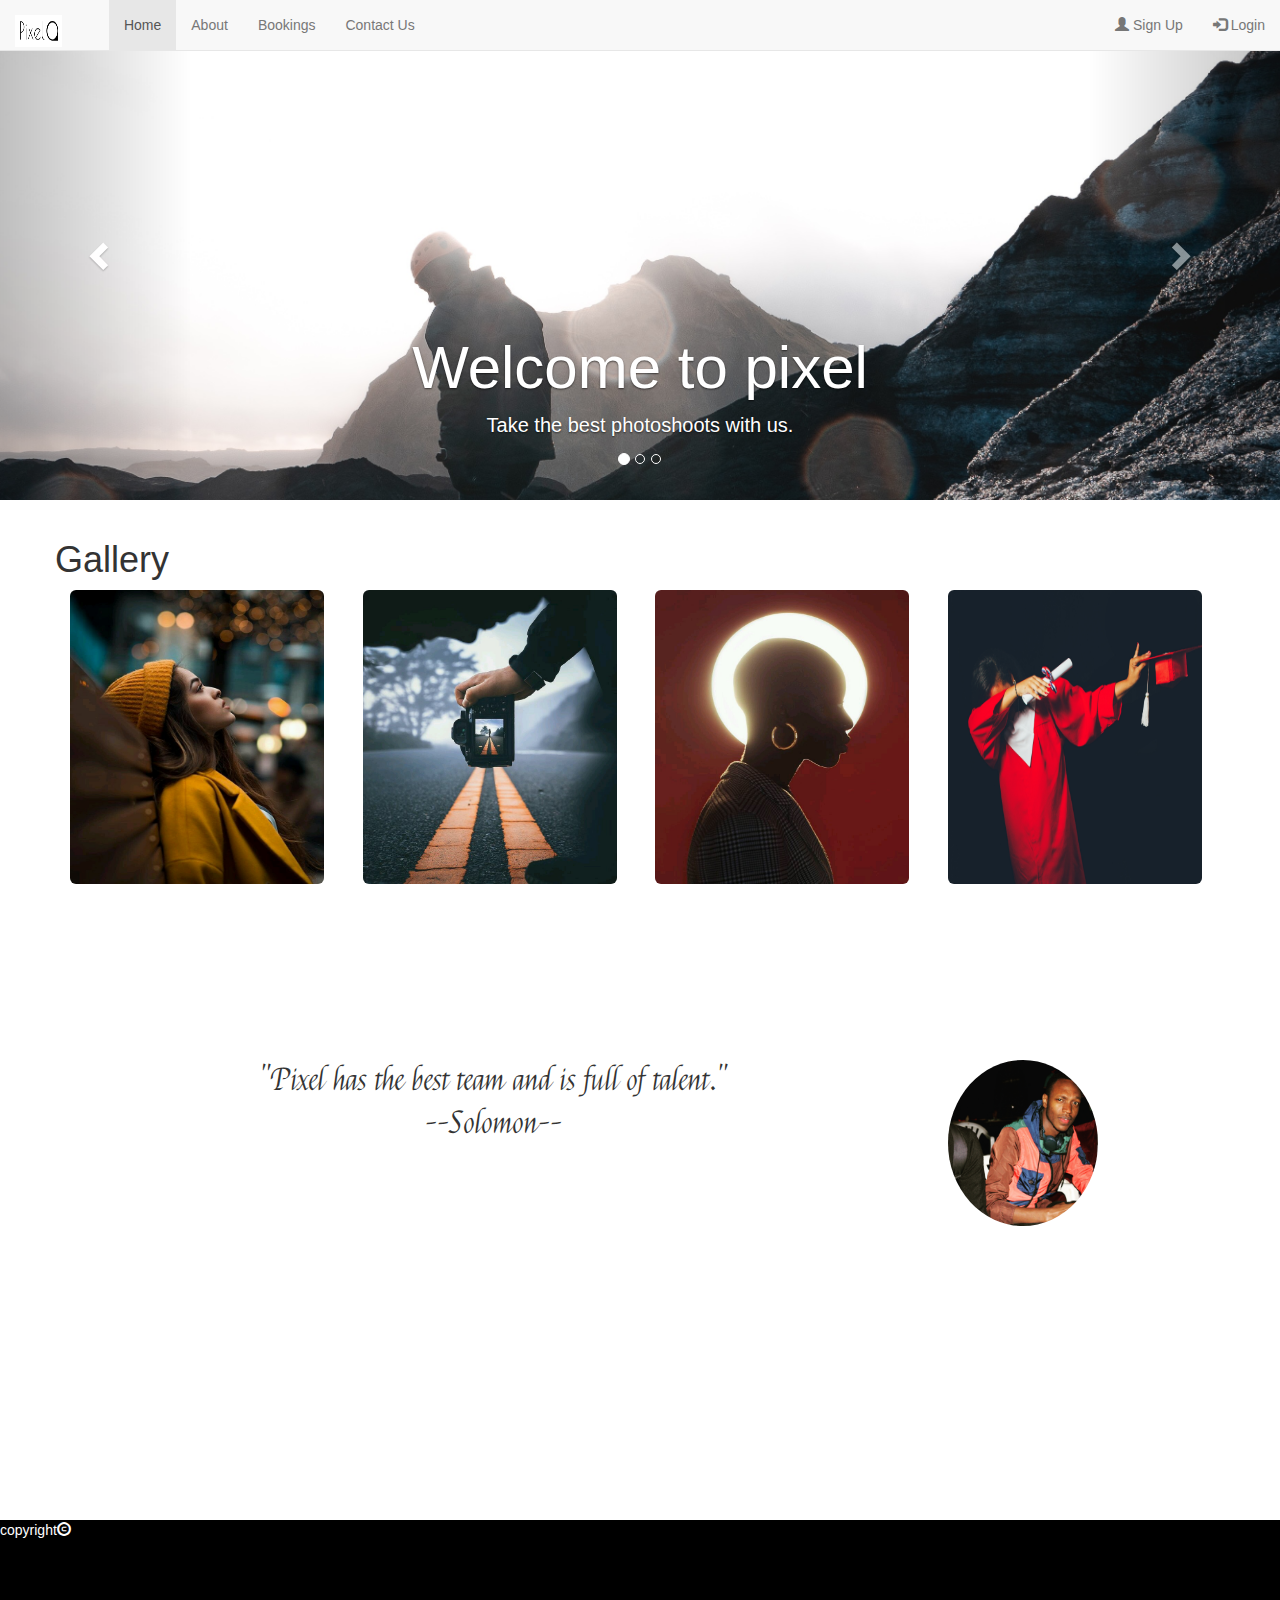
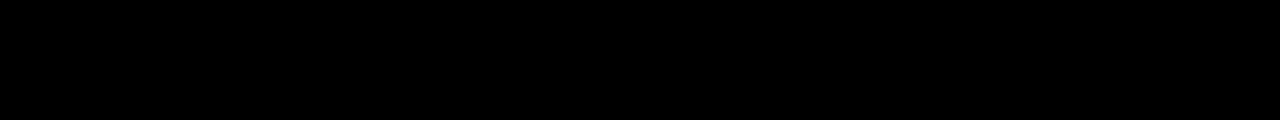
==== index.html @ 1e0c0b25 "[first commit]" ====
<!DOCTYPE html>
<html>
  <head>
    <meta charset="UTF-8" />
    <meta http-equiv="X-UA-Compatible" content="IE=edge" />
    <meta name="viewport" content="width=device-width, initial-scale=1" />

    <link href="bootstrap/css/bootstrap.min.css" rel="stylesheet" />

    <link href="custom.css" rel="stylesheet" />
    <link
      href="https://fonts.googleapis.com/css?family=Felipa"
      rel="stylesheet"
    />

    <title>pixel</title>
  </head>

  <body>
    <nav class="navbar navbar-default navbar-fixed-top">
      <div class="container-fluid">
        <div class="navbar-header">
          <button
            type="button"
            class="navbar-toggle"
            data-toggle="collapse"
            data-target="#myNavbar"
          >
            <span class="icon-bar"></span> <span class="icon-bar"></span>
            <span class="icon-bar"></span>
          </button>
          <a class="navbar-brand" href="#"
            ><img src="images/logo.PNG" height="160%" width="60%" margin="0%"
          /></a>
        </div>

        <div class="collapse navbar-collapse" id="myNavbar">
          <ul class="nav navbar-nav">
            <li class="active"><a href="#">Home</a></li>
            <li><a href="about.html">About</a></li>
            <li><a href="#">Bookings</a></li>
            <li><a href="#">Contact Us</a></li>
          </ul>
          <ul class="nav navbar-nav navbar-right">
            <li>
              <a href="signup.html"
                ><span class="glyphicon glyphicon-user"></span> Sign Up</a
              >
            </li>
            <li>
              <a href="#" data-toggle="modal" data-target="#loginModal"
                ><span class="glyphicon glyphicon-log-in"></span> Login</a
              >
            </li>
          </ul>
        </div>
      </div>
    </nav>

    <div id="mycarousel" class="carousel slide" data-ride="carousel">
      <ol class="carousel-indicators">
        <li data-target="#mycarousel" data-slide-to="0" class="active"></li>
        <li data-target="#mycarousel" data-slide-to="1"></li>
        <li data-target="#mycarousel" data-slide-to="2"></li>
      </ol>

      <div class="carousel-inner">
        <div class="item active">
          <div class="slide1"></div>
          <div class="carousel-caption">
            <h1>Welcome to pixel</h1>
            <p>
              Take the best photoshoots with us.
            </p>
          </div>
        </div>
        <div class="item">
          <div class="slide2"></div>
          <div class="carousel-caption">
            <h1>Weddings.</h1>
            <p>Hire the best company to cover your Weddings.</p>
          </div>
        </div>
        <div class="item">
          <div class="slide3"></div>
          <div class="carousel-caption">
            <h1>Clean and Elegant</h1>
          </div>
        </div>
      </div>

      <a class="left carousel-control" href="#mycarousel" data-slide="prev">
        <span class="glyphicon glyphicon-chevron-left"></span>
      </a>
      <a class="right carousel-control" href="#mycarousel" data-slide="next">
        <span class="glyphicon glyphicon-chevron-right"></span>
      </a>
    </div>
    <br />

    <div class="container-fluid myphoto-section ">
      <div class="container">
        <div class="row">
          <h1>Gallery</h1>
          <div class="col-md-3">
            <img
              src="images/sit.jpg"
              alt="person"
              height="294px"
              width="254px"
              class="img-rounded"
            />
          </div>
          <div class="col-md-3">
            <img
              src="images/cam.jpg"
              alt="person"
              height="294px"
              width="254px"
              class="img-rounded"
            />
          </div>
          <div class="col-md-3">
            <img
              src="images/head.jpg"
              alt="person"
              height="294px"
              width="254px"
              class="img-rounded"
            />
          </div>
          <div class="col-md-3">
            <img
              src="images/zed.jpg"
              alt="person"
              height="294px"
              width="254px"
              class="img-rounded"
            />
          </div>
        </div>
      </div>
    </div>
    <div class="container-fluid myphoto-section ">
      <div class="container Testimonials">
        <div class="row"></div>
        <br />
        <div class="row">
          <h1></h1>
          <div class="col-md-9">
            <p class="text-center">
              "Pixel has the best team and is full of talent."<br />
              --Solomon--
            </p>
          </div>
          <div class="col-md-3">
            <img
              src="images/solo.JPG"
              alt=""
              class="img-circle"
              height="166px"
              width="150px"
            />
          </div>
        </div>
      </div>
    </div>
    <footer>
      <p>
        copyright<span><i class="glyphicon glyphicon-copyright-mark"></i></span>
      </p>
    </footer>

    <form action="#" id="signupForm">
      <div class="modal fade" id="loginModal" tabindex="-1">
        <div class="modal-dialog modal-sm">
          <div class="modal-content">
            <div class="modal-header">
              <button type="button" class="close" data-dismiss="modal">
                &times;
              </button>
              <h4 class="modal-title" id="loginModalLabel">Login</h4>
            </div>
            <div class="modal-body">
              <div class="form-group" id="inputUserIDFormGroup">
                <label class="control-label" for="inputUserID">User ID</label>
                <input
                  type="text"
                  class="form-control"
                  id="inputUserID"
                  placeholder="Enter your user ID"
                />
              </div>
              <div class="form-group" id="inputPasswordFormGroup">
                x
                <label class="control-label" for="inputPassword"
                  >Password</label
                >
                <input
                  type="password"
                  class="form-control"
                  id="inputPassword"
                  placeholder="Enter your password"
                />
              </div>
            </div>
            <div class="modal-footer">
              <button
                type="button"
                class="btn btn-default"
                data-dismiss="modal"
              >
                Cancel
              </button>
              <button type="submit" class="btn btn-primary">Login</button>
            </div>
          </div>
        </div>
      </div>
    </form>

    <script src="bootstrap/jquery/jquery.min.js"></script>
    <script src="bootstrap/js/bootstrap.min.js"></script>
  </body>
</html>
---- custom.css ----
.carousel-caption h1 {
  font-size: 60px;
}

.carousel-caption p {
  font-size: 20px;
}

.slide1 {
  background-image: url("images/one1.jpg");
  height: 500px;
  background-repeat: no-repeat;
  background-position: center;
  background-size: cover;
}

.slide2 {
  background-image: url("images/two2.jpg");
  height: 500px;
  background-repeat: no-repeat;
  background-position: center;
  background-size: cover;
}

.slide3 {
  background-image: url("images/three.jpg");
  height: 500px;
  background-repeat: no-repeat;
  background-position: center;
  background-size: cover;
}

.navbar {
  margin-bottom: 1px;
}

.myphoto-section {
  min-height: 500px;
}

.center_div {
  margin: 0 auto;
  width: 80%; /* value of your choice which suits your alignment */
}
.Testimonials p {
  font-family: "Felipa", cursive;
  font-size: 30px;
}

footer {
  min-height: 200px;
  background-color: black;
}
footer p {
  color: white;
}
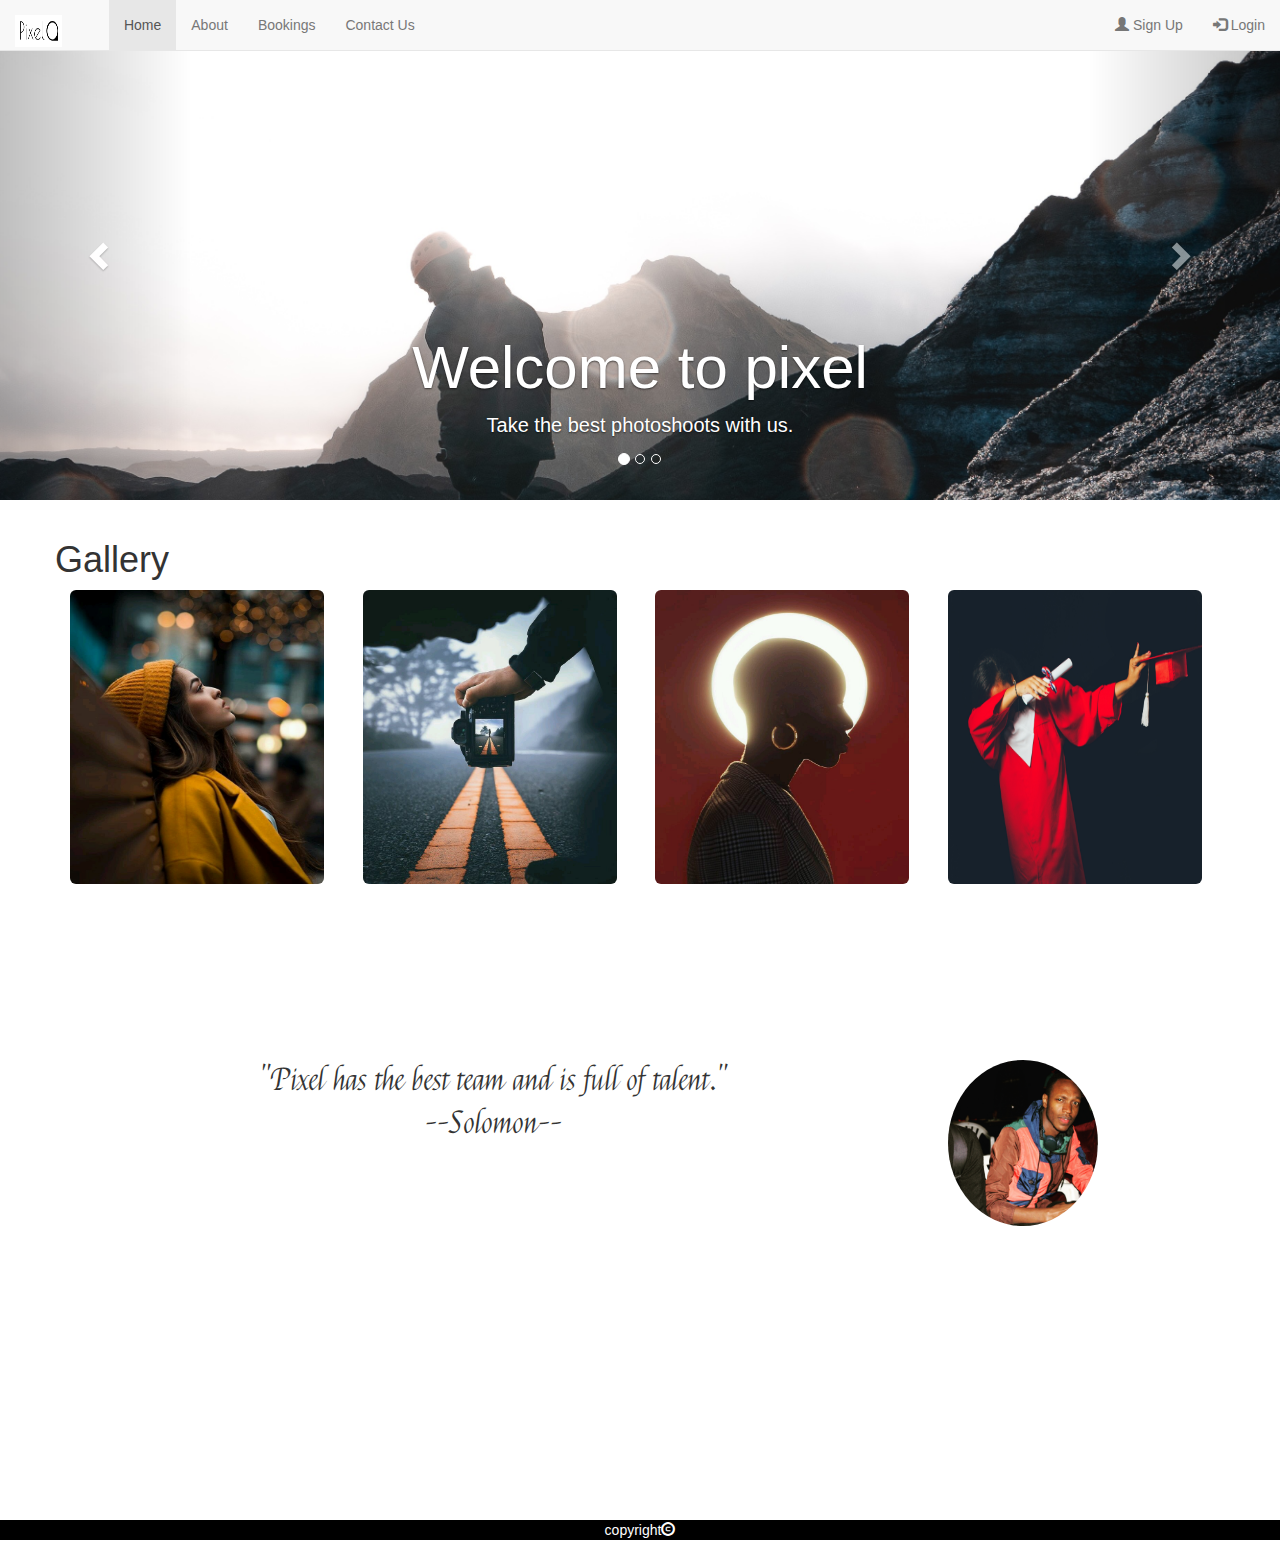
==== commit ba8121bc: "[updates footer]" ====
--- a/index.html
+++ b/index.html
@@ -38,8 +38,8 @@
           <ul class="nav navbar-nav">
             <li class="active"><a href="#">Home</a></li>
             <li><a href="about.html">About</a></li>
-            <li><a href="#">Bookings</a></li>
-            <li><a href="#">Contact Us</a></li>
+            <li><a href="bookings.html">Bookings</a></li>
+            <li><a href="contact.html">Contact Us</a></li>
           </ul>
           <ul class="nav navbar-nav navbar-right">
             <li>
@@ -166,12 +166,12 @@
       </div>
     </div>
     <footer>
-      <p>
+      <p class="text-center">
         copyright<span><i class="glyphicon glyphicon-copyright-mark"></i></span>
       </p>
     </footer>
-
-    <form action="#" id="signupForm">
+<!-- 
+    <form action="#" id="signupForm"> -->
       <div class="modal fade" id="loginModal" tabindex="-1">
         <div class="modal-dialog modal-sm">
           <div class="modal-content">
@@ -192,7 +192,7 @@
                 />
               </div>
               <div class="form-group" id="inputPasswordFormGroup">
-                x
+                
                 <label class="control-label" for="inputPassword"
                   >Password</label
                 >
--- a/custom.css
+++ b/custom.css
@@ -23,7 +23,7 @@
 }
 
 .slide3 {
-  background-image: url("images/three.jpg");
+  background-image: url("images/Three.jpg");
   height: 500px;
   background-repeat: no-repeat;
   background-position: center;
@@ -48,7 +48,7 @@
 }
 
 footer {
-  min-height: 200px;
+  min-height: 20px;
   background-color: black;
 }
 footer p {
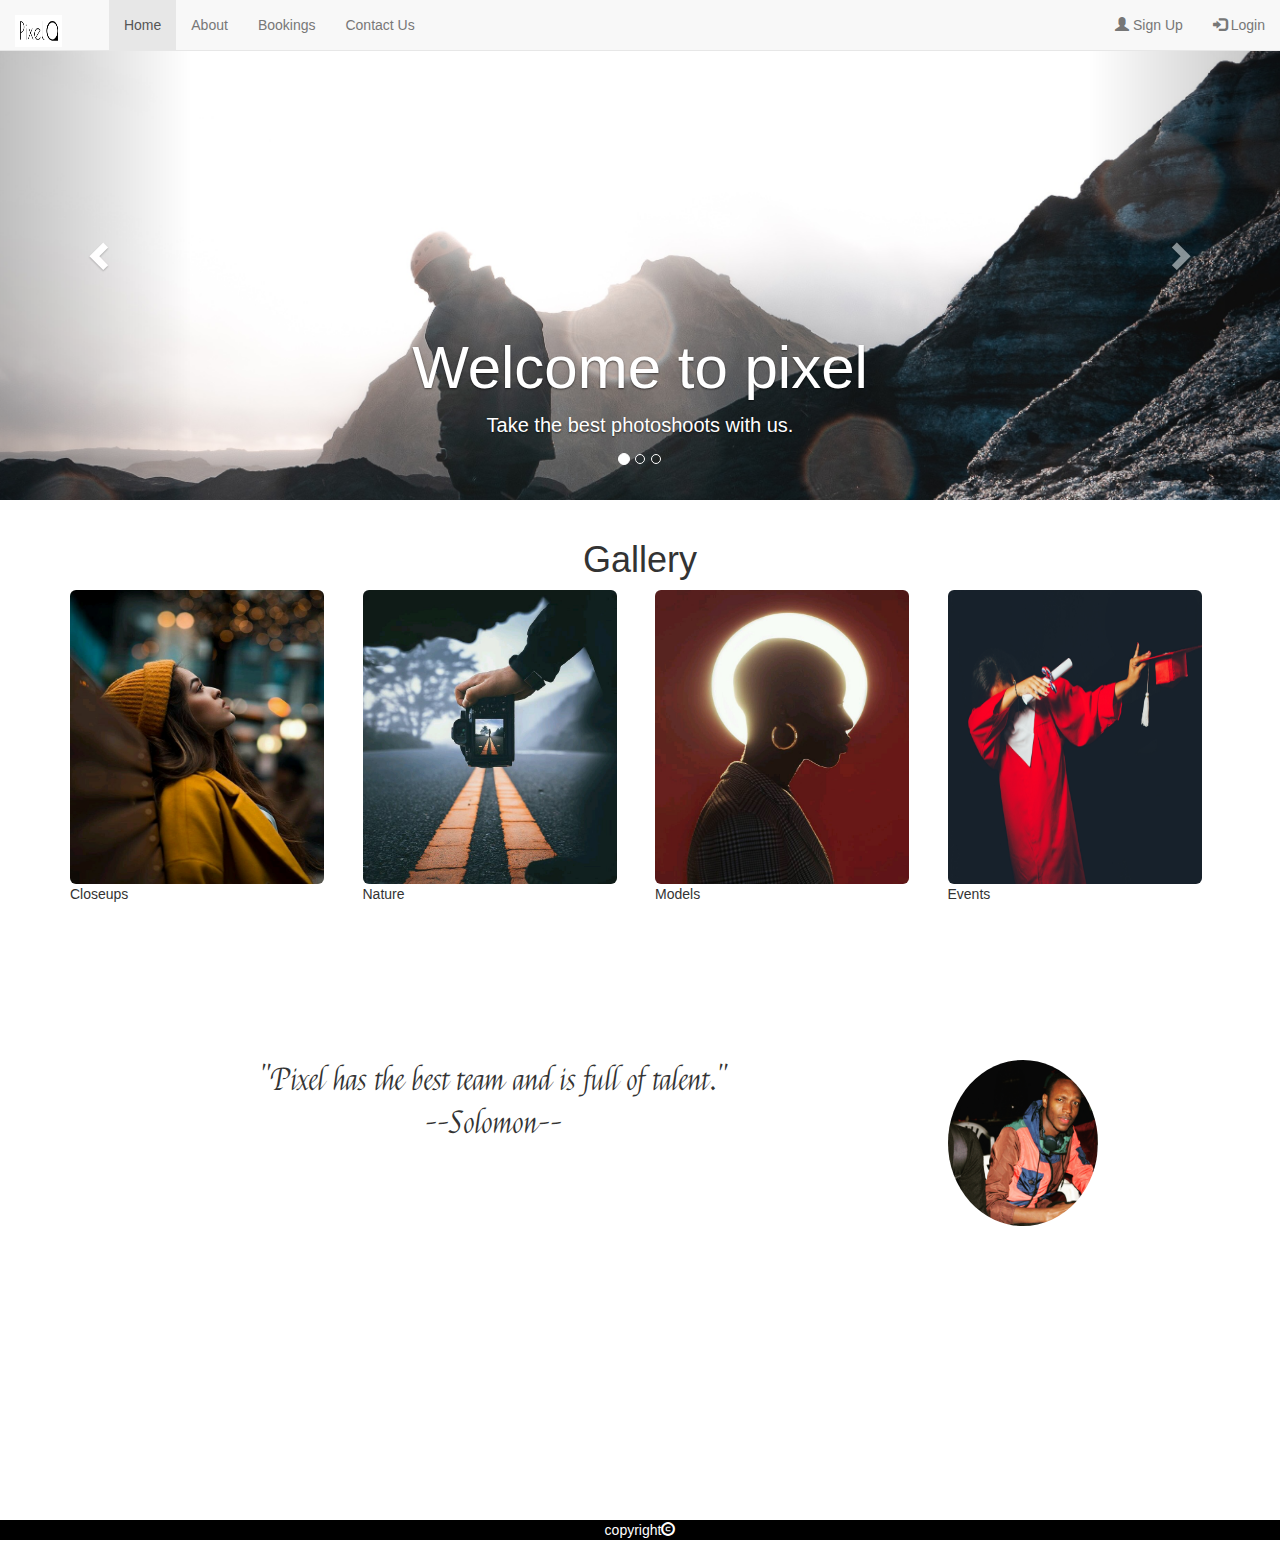
==== commit fba9146a: "[updates index.html]" ====
--- a/index.html
+++ b/index.html
@@ -29,7 +29,7 @@
             <span class="icon-bar"></span> <span class="icon-bar"></span>
             <span class="icon-bar"></span>
           </button>
-          <a class="navbar-brand" href="#"
+          <a class="navbar-brand" href="index.html"
             ><img src="images/logo.PNG" height="160%" width="60%" margin="0%"
           /></a>
         </div>
@@ -101,7 +101,7 @@
     <div class="container-fluid myphoto-section ">
       <div class="container">
         <div class="row">
-          <h1>Gallery</h1>
+          <h1 class="text-center">Gallery</h1>
           <div class="col-md-3">
             <img
               src="images/sit.jpg"
@@ -110,6 +110,7 @@
               width="254px"
               class="img-rounded"
             />
+            <p>Closeups</p>
           </div>
           <div class="col-md-3">
             <img
@@ -119,6 +120,7 @@
               width="254px"
               class="img-rounded"
             />
+            <p>Nature</p>
           </div>
           <div class="col-md-3">
             <img
@@ -128,6 +130,7 @@
               width="254px"
               class="img-rounded"
             />
+            <p>Models</p>
           </div>
           <div class="col-md-3">
             <img
@@ -137,6 +140,7 @@
               width="254px"
               class="img-rounded"
             />
+            <P>Events</P>
           </div>
         </div>
       </div>
